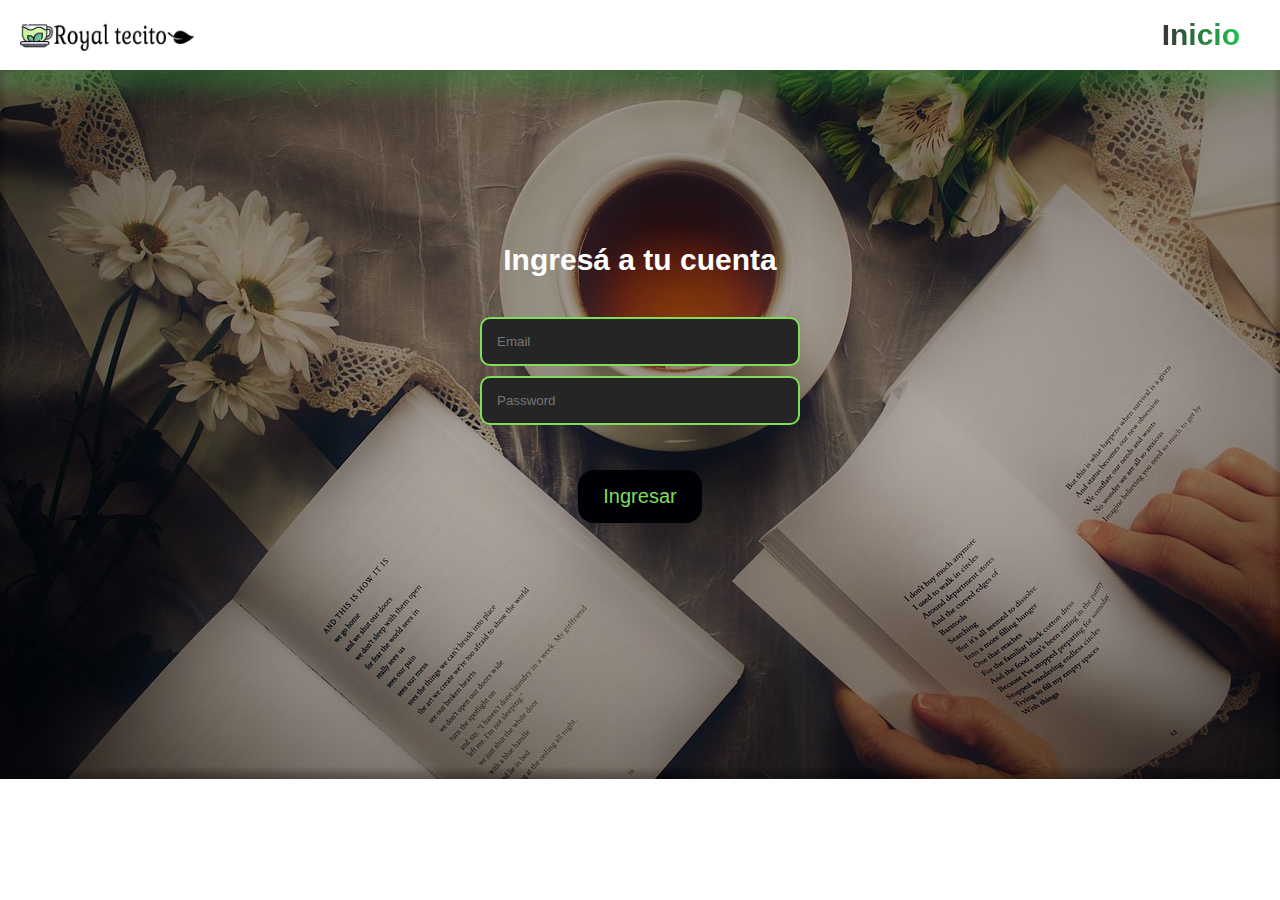
==== login.html @ a7ceff63 "Login y Register" ====
<!DOCTYPE html>
<html lang="en">

<head>
  <meta charset="UTF-8" />
  <meta http-equiv="X-UA-Compatible" content="IE=edge" />
  <meta name="viewport" content="width=device-width, initial-scale=1.0" />
  <title>Login</title>
  <link rel="stylesheet" href="./login.css">
  <link rel="stylesheet" href="./register.css">

</head>

<body>
    <header>
    <img src="./assets/img/Royaltecito.png" alt="Royaltecito CK" class="logo_royaltecito"> <!--Le agrego clase al logo para poder trabajar despues-->
    <nav class="navbar"> <!--Etiqueta nav / Segundo contenedor -->
        <ul class="navbar_list"><!--Lista de accesos en nav-->
            <li><a href="./index.html">Inicio</a></li>
        </ul>
    </nav>
  </header>  

  <main class="main">
    <form class="form">
      <h1 class="form__title">Ingresá a tu cuenta</h1>
      <!-- Email -->
      <input type="email" placeholder="Email" class="form__input" />
      <!-- Password -->
      <input type="password" placeholder="Password" class="form__input" />
      <a href="./index.html" class="btn btn--submit">Ingresar</a>
    </form>
  </main>


</body>

</html>
---- login.css ----
.form {
    display: flex;
    flex-direction: column;
    justify-content: center;
    align-items: center;
    gap: 10px;
    height: 75vh;
  }
  
  .form__title {
    font-size: 16px;
    margin-bottom: 30px;
  }
  
  .form__input {
    padding: 15px 35px 15px 15px;
    border-radius: 8px;
    background-color: #252525;
    color: #fff;
    outline: none;
    border: none;
  }
  /* .form__submit__btn */
  .btn--submit {
    margin-top: 50px;
    font-size: 0.9rem;
    background: linear-gradient(90deg, #ffa100, #ff005c);
    color: white;
    transition: all 0.3s ease;
    padding: 15px 25px;
    border-radius: 1rem;
    cursor: pointer;
  }
---- register.css ----
:root {
  
    --background: #000105;
   
    --secondary: #81dc57;
    --btn-bg: #e17e15;
    --nav: #ffffff;
    --text-clar: #a8eebd;
    --text-white: #f3f4f6;
    --box-shadows: 0 20px 20px rgba(53, 152, 65, 0.4);
    --boxshadowfooter: 20px -20px 50px rgba(53, 209, 71, 0.45);
 }
/*Reinicio el CSS*/
*{
    margin: 0;
    padding: 0;
    box-sizing: border-box;
    font-family: "Poppins", sans-serif;
    text-decoration: none;
    list-style-type: none;
    /*border: 1px solid red;*/
    }
  
    /* Hago la secciòn del Body */
    body {
        /*display: flex;*/
        align-items: center;
        justify-content: center;
       /* height: 100vh;*/
        width: 100%;
        background: url(./assets/img/teatime.jpg);
        background-size: cover;
        background-position: center;
        background-repeat: no-repeat;
     }

    header{
        background: var(--nav);
        width: 100%;/*Indico quue el header se estire al 100%*/
        display: flex;/*Display, justify y align van siempre juntas las 3*/
        justify-content: space-between; /*Separa elementos hijos (imagen y lista)*/
        align-items: center; /*alinea elementos al centro*/
        height: 70px;/*Altura del HEADER*/
        padding: 0 40px 0 20px; /*Separación de los hijos del header, de los costados solo*/
        /*Acá le digo que se quede fijo el NAVBAR y luego arriba al scrolear*/
        position: fixed;
        top: 0;
        z-index: 2;/*Indica la posición respecto a otro elemento*/
        box-shadow: var(--box-shadows);
    }
    /*Llamo a la clase LOGO*/
    .logo_royaltecito{
        height: 60%;/*Le agrego una altura específica a la imagen. Le indico que del header ocupe ese porcentaje, independientemente de si se agranda o achica el header de acuerdo a la pantalla */
    }
    /*Le aplico los mismos estilos a NAVBAR Y NAVBAR_LIST*/
    .navbar,
    .navbar_list{
        display: flex;
        
    }

    .navbar_list a{
        /* color: var(--secondary);*/
         font-size: 30px;
         font-weight: 600;
         background:  linear-gradient(90deg, #353533 0%, #1ec34f 100%);
         -webkit-background-clip: text;
       color: transparent;  
     }

     

     /*Formulario */

     .form {
        display: flex;
        flex-direction: column;
        justify-content: center;
        align-items: center;
        gap: 10px;
        padding: 80px 0 50px 0;
        margin-top: 30px;
        
        
     }
      
      .form__title {
        font-size: 30px;
        margin-bottom: 30px;
        color: var(--nav);
      }
      
      .form__input {
        padding: 15px 35px 15px 15px;
        border-radius: 10px;
        background-color: #252525;
        color: #fff;
        outline: none;
        border: 2px solid var(--secondary);
        width: 25%;
      }
      /* .form__submit__btn */
      .btn--submit {
        margin-top: 35px;
        font-size: 20px;
        background: var(--background);
        color: var(--secondary);
        transition: all 0.3s ease;
        padding: 15px 25px;
        border-radius: 1rem;
        cursor: pointer;
      }
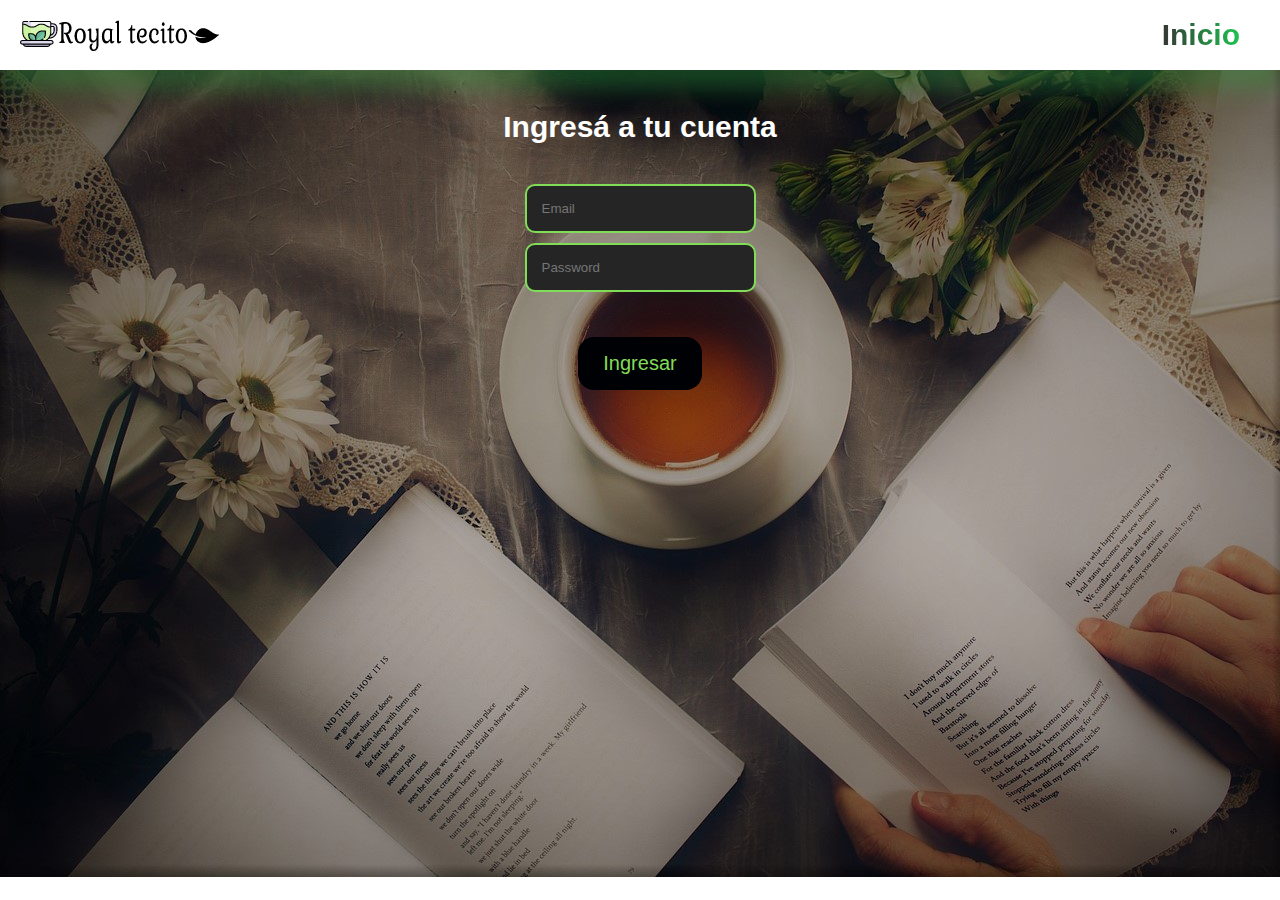
==== commit 1e7ffd9a: "Mediaqueries" ====
--- a/login.html
+++ b/login.html
@@ -13,9 +13,9 @@
 
 <body>
     <header>
-    <img src="./assets/img/Royaltecito.png" alt="Royaltecito CK" class="logo_royaltecito"> <!--Le agrego clase al logo para poder trabajar despues-->
-    <nav class="navbar"> <!--Etiqueta nav / Segundo contenedor -->
-        <ul class="navbar_list"><!--Lista de accesos en nav-->
+    <a href="./index.html"><img src="./assets/img/Royaltecito.png" alt="Royaltecito CK" class="logo_royaltecito"></a> <!--Le agrego clase al logo para poder trabajar despues-->
+    <nav class="navbar"> 
+        <ul class="navbar_list">
             <li><a href="./index.html">Inicio</a></li>
         </ul>
     </nav>
--- a/login.css
+++ b/login.css
@@ -1,14 +1,6 @@
 
     
-.form {
-    display: flex;
-    flex-direction: column;
-    justify-content: center;
-    align-items: center;
-    gap: 10px;
-    height: 75vh;
-  }
-  
+ 
   .form__title {
     font-size: 16px;
     margin-bottom: 30px;
--- a/register.css
+++ b/register.css
@@ -10,7 +10,8 @@
     --box-shadows: 0 20px 20px rgba(53, 152, 65, 0.4);
     --boxshadowfooter: 20px -20px 50px rgba(53, 209, 71, 0.45);
  }
-/*Reinicio el CSS*/
+ 
+
 *{
     margin: 0;
     padding: 0;
@@ -21,38 +22,31 @@
     /*border: 1px solid red;*/
     }
   
-    /* Hago la secciòn del Body */
     body {
-        /*display: flex;*/
-        align-items: center;
-        justify-content: center;
-       /* height: 100vh;*/
-        width: 100%;
         background: url(./assets/img/teatime.jpg);
-        background-size: cover;
         background-position: center;
         background-repeat: no-repeat;
+        background-attachment: fixed;
      }
 
     header{
         background: var(--nav);
-        width: 100%;/*Indico quue el header se estire al 100%*/
-        display: flex;/*Display, justify y align van siempre juntas las 3*/
-        justify-content: space-between; /*Separa elementos hijos (imagen y lista)*/
-        align-items: center; /*alinea elementos al centro*/
-        height: 70px;/*Altura del HEADER*/
-        padding: 0 40px 0 20px; /*Separación de los hijos del header, de los costados solo*/
-        /*Acá le digo que se quede fijo el NAVBAR y luego arriba al scrolear*/
+        width: 100%;
+        display: flex;
+        justify-content: space-between;
+        align-items: center; 
+        height: 70px;
+        padding: 0 40px 0 20px;
         position: fixed;
         top: 0;
-        z-index: 2;/*Indica la posición respecto a otro elemento*/
+        z-index: 2;
         box-shadow: var(--box-shadows);
     }
-    /*Llamo a la clase LOGO*/
+   
     .logo_royaltecito{
-        height: 60%;/*Le agrego una altura específica a la imagen. Le indico que del header ocupe ese porcentaje, independientemente de si se agranda o achica el header de acuerdo a la pantalla */
+        height: 60%;
     }
-    /*Le aplico los mismos estilos a NAVBAR Y NAVBAR_LIST*/
+ 
     .navbar,
     .navbar_list{
         display: flex;
@@ -60,7 +54,6 @@
     }
 
     .navbar_list a{
-        /* color: var(--secondary);*/
          font-size: 30px;
          font-weight: 600;
          background:  linear-gradient(90deg, #353533 0%, #1ec34f 100%);
@@ -97,7 +90,7 @@
         color: #fff;
         outline: none;
         border: 2px solid var(--secondary);
-        width: 25%;
+       
       }
       /* .form__submit__btn */
       .btn--submit {
@@ -110,5 +103,53 @@
         border-radius: 1rem;
         cursor: pointer;
       }
+
+      @media screen and (max-width: 768px){
+      
+        header {
+          height: 50px;
+        }
+
+        .navbar_list a {
+          font-size: 20px;
+        }
+
+        .form {
+          padding: 40px 0 20px 0;
+        }
+
+      }
+      
+      @media screen and (max-width: 411px){
+
+        .navbar_list {
+          display: none;
+        }
+        .form {
+          padding: 70px 20px 10px 20px;
+          width: 100%;
+        }
+
+        .form__title {
+          font-size: 25px;
+          width: 80%;
+          text-align: center;
+        }
+
+        .form__input {
+          width: 80%; 
+        }
+        .btn--submit {
+          margin-top: 0px;
+          
+      }
+
+      a.btn--submit {
+       font-size: 20px;
+      }
+
+
+      } 
       
       
+      
